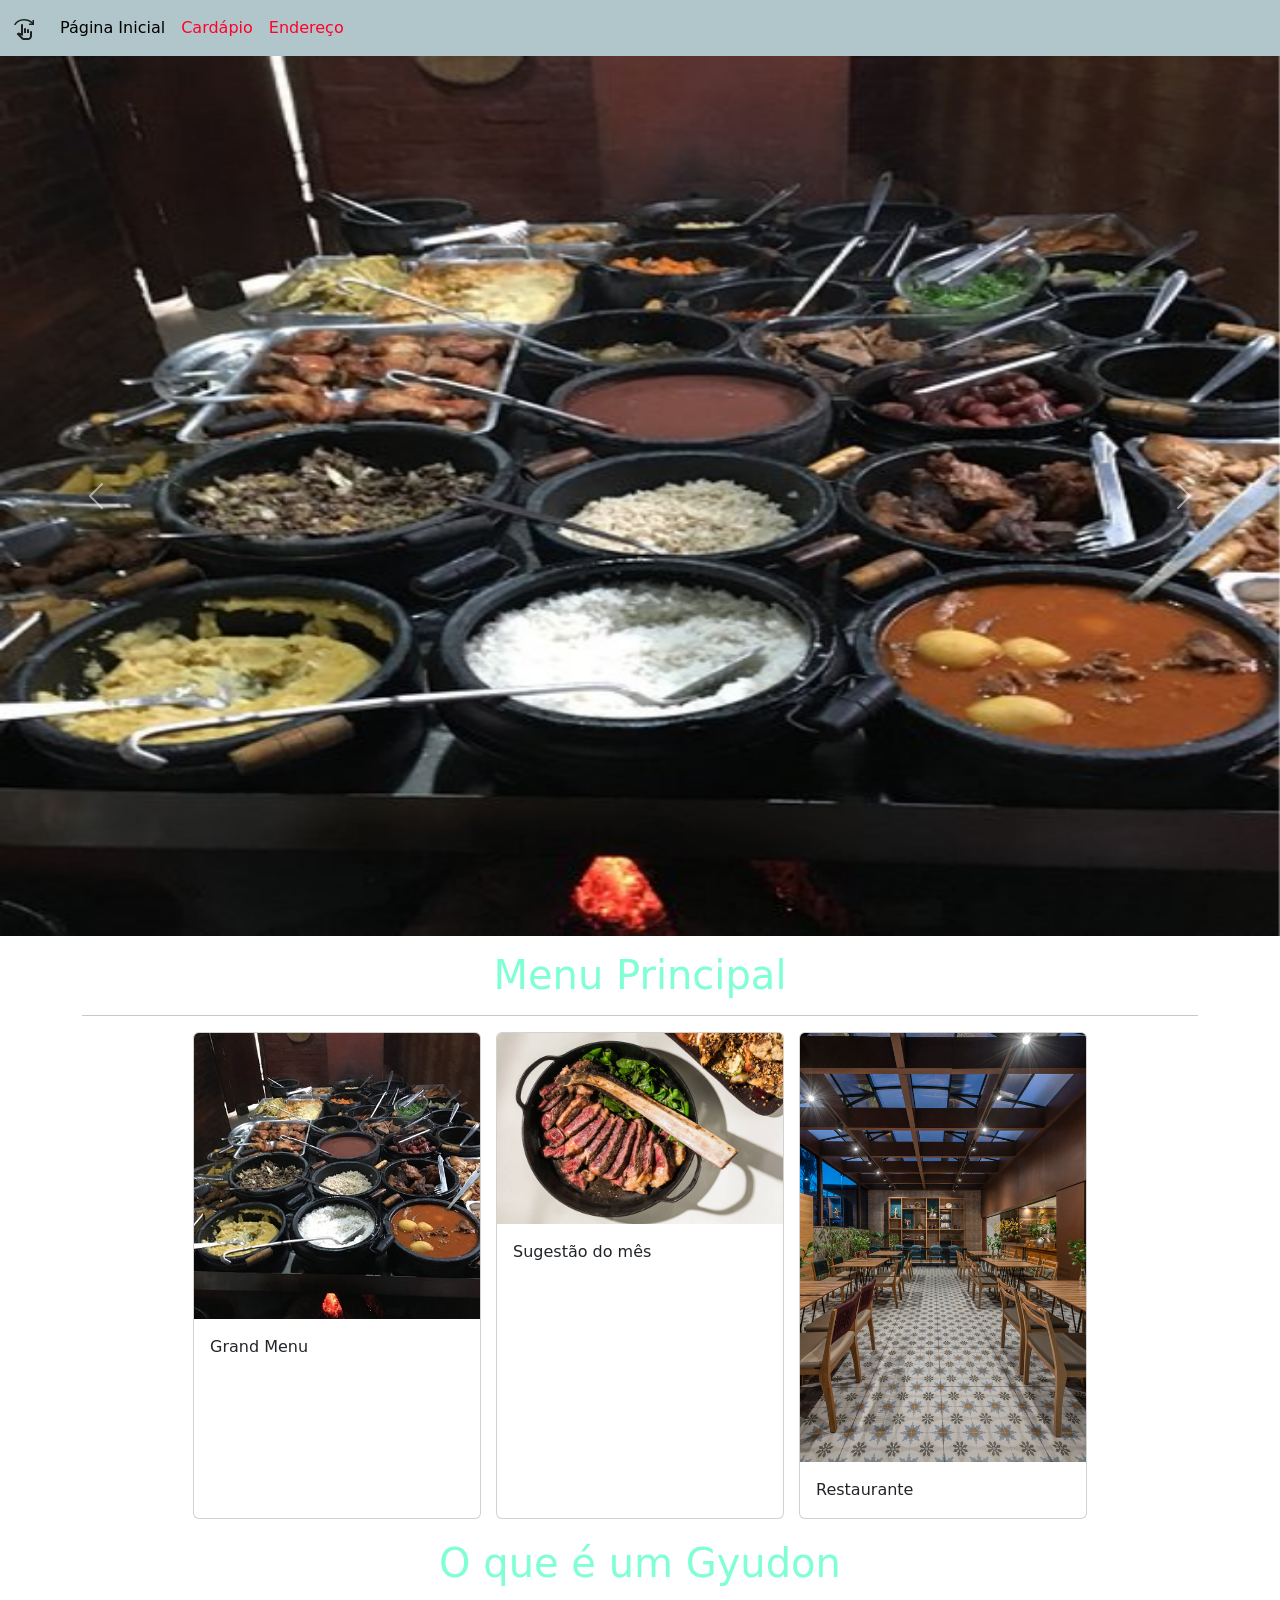
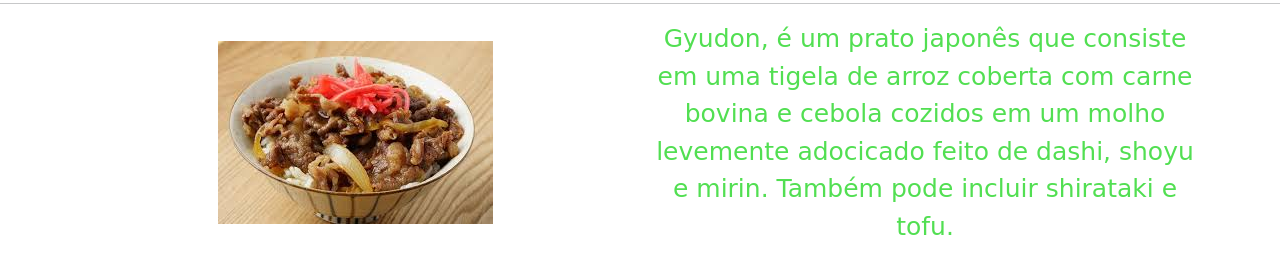
==== index.html @ 48f03727 "Exercício a fazer" ====
<!DOCTYPE html>
<html lang="en">
<head>
    <meta charset="UTF-8">
    <meta name="viewport" content="width=device-width, initial-scale=1.0">
    <title>Utilizando Boostrap</title>
    <!-- Link do CSS do Bootstrap -->
     <link href="https://cdn.jsdelivr.net/npm/bootstrap@5.3.8/dist/css/bootstrap.min.css" rel="stylesheet" integrity="sha384-sRIl4kxILFvY47J16cr9ZwB07vP4J8+LH7qKQnuqkuIAvNWLzeN8tE5YBujZqJLB" crossorigin="anonymous">
    <!-- CSS local-->
    <link rel="stylesheet" href="css/style.css">
</head>
<body>
    <!-- Link do JS do Bootstrap -->
    <script src="https://cdn.jsdelivr.net/npm/bootstrap@5.3.8/dist/js/bootstrap.bundle.min.js" integrity="sha384-FKyoEForCGlyvwx9Hj09JcYn3nv7wiPVlz7YYwJrWVcXK/BmnVDxM+D2scQbITxI" crossorigin="anonymous"></script>

    <nav class="navbar navbar-expand-lg bg-body-tertiary">
  <div class="container-fluid">
    <a class="navbar-brand" href="#"><svg xmlns="http://www.w3.org/2000/svg" height="24px" viewBox="0 -960 960 960" width="24px" fill="#1f1f1f"><path d="M473-80q-24 0-46-9t-39-26L184-320l30-31q16-16 37.5-21.5t42.5.5l66 19v-327q0-17 11.5-28.5T400-720q17 0 28.5 11.5T440-680v433l-97-27 102 102q5 5 12.5 8.5T473-160h167q33 0 56.5-23.5T720-240v-160q0-17 11.5-28.5T760-440q17 0 28.5 11.5T800-400v160q0 66-47 113T640-80H473Zm7-280v-160q0-17 11.5-28.5T520-560q17 0 28.5 11.5T560-520v160h-80Zm120 0v-120q0-17 11.5-28.5T640-520q17 0 28.5 11.5T680-480v120h-80ZM80-680q30-106 142-173t258-67q94 0 181 31t159 90v-81h60v200H680v-60h116q-66-58-147-89t-169-31q-118 0-208.5 48T143-680H80Zm500 400Z"/></svg></a>
    <button class="navbar-toggler" type="button" data-bs-toggle="collapse" data-bs-target="#navbarNavDropdown" aria-controls="navbarNavDropdown" aria-expanded="false" aria-label="Toggle navigation">
      <span class="navbar-toggler-icon"></span>
    </button>
    <div class="collapse navbar-collapse" id="navbarNavDropdown">
      <ul class="navbar-nav">
        <li class="nav-item">
          <a class="nav-link active" aria-current="page" href="index.html">Página Inicial</a>
        </li>
        <li class="nav-item">
          <a class="nav-link" href="cardapio.HTML">Cardápio</a>
        </li>
        <li class="nav-item">
          <a class="nav-link" href="endereco.HTML">Endereço</a>
        </li>
      </ul>
    </div>
  </div>
</nav>

<!-- Carousel -->
<div id="carouselExample" class="carousel slide">
  <div class="carousel-inner">
    <div class="carousel-item active">
      <img src="img/comida.jpg" height="880px" class="d-block w-100" alt="...">
    </div>
    <div class="carousel-item">
      <img src="img/picanha.jpg"  height="880px" class="d-block w-100" alt="...">
    </div>
    <div class="carousel-item">
      <img src="img/restaurante.jpg"  height="880px" class="d-block w-100" alt="...">
    </div>
  </div>
  <button class="carousel-control-prev" type="button" data-bs-target="#carouselExample" data-bs-slide="prev">
    <span class="carousel-control-prev-icon" aria-hidden="true"></span>
    <span class="visually-hidden">Previous</span>
  </button>
  <button class="carousel-control-next" type="button" data-bs-target="#carouselExample" data-bs-slide="next">
    <span class="carousel-control-next-icon" aria-hidden="true"></span>
    <span class="visually-hidden">Next</span>
  </button>
</div>

<!-- Cards -->
<div class ="container">
  <h1>Menu Principal</h1> 
<hr>

<div class="cards">
<div class="card" style="width: 18rem;">
  <img src="img/comida.jpg" class="card-img-top" alt="...">
  <div class="card-body">
    <p class="card-text">Grand Menu</p>
  </div>
</div>

<div class="card" style="width: 18rem;">
  <img src="img/picanha.jpg" class="card-img-top" alt="...">
  <div class="card-body">
    <p class="card-text">Sugestão do mês</p>
  </div>
</div>

<div class="card" style="width: 18rem;">
  <img src="img/restaurante.jpg" class="card-img-top" alt="...">
  <div class="card-body">
    <p class="card-text">Restaurante</p>
  </div>
</div>
</div>

</div>

<!-- Grid com duas colunas -->

<h1>O que é um Gyudon</h1>
<hr>

<div class="container text-center">
  <div class="row">
    <div class="col">
      <img src="img/gyudon.jpg">
    </div>
    <div class="col">
      Gyudon, é um prato japonês que consiste em uma tigela de arroz coberta com carne bovina e cebola cozidos em um molho levemente adocicado feito de dashi, shoyu e mirin. Também pode incluir shirataki e tofu.
    </div>
  </div>
</div>

<br>


</body>
</html>
---- css/style.css ----
.bg-body-tertiary{
    background-color:rgb(177, 198, 202) !important;
}
.nav-link{
color:rgb(255, 0, 43)
}
.nav-link:hover{
color:rgb(0, 0, 255);
}

h1{
    text-align:center;
    margin-top:15px;
    color:aquamarine;
}

.cards{
    display:flex;
    justify-content:center;
    gap:15px;
    margin-bottom: 20px;
}

.row{
    display:flex;
    align-items:center;
    font-size:25px;
    color:rgb(82, 223, 82);
}
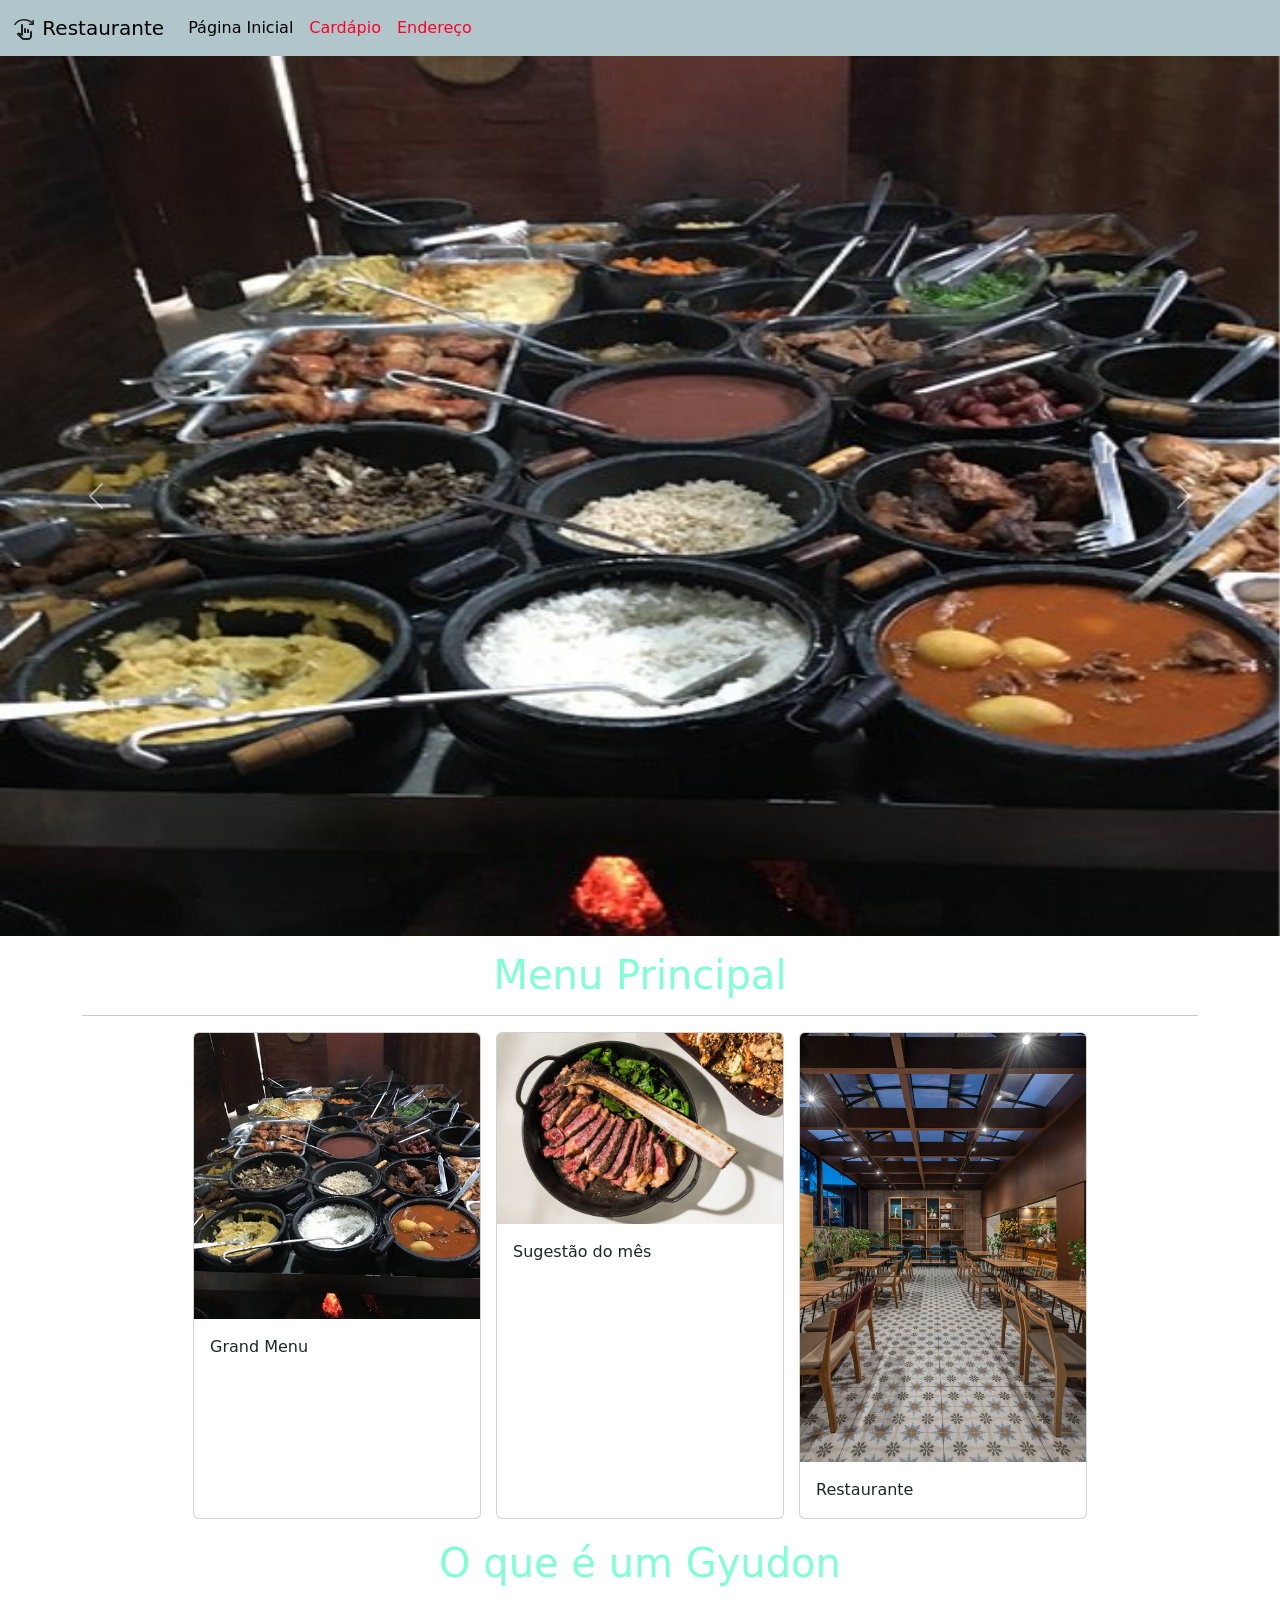
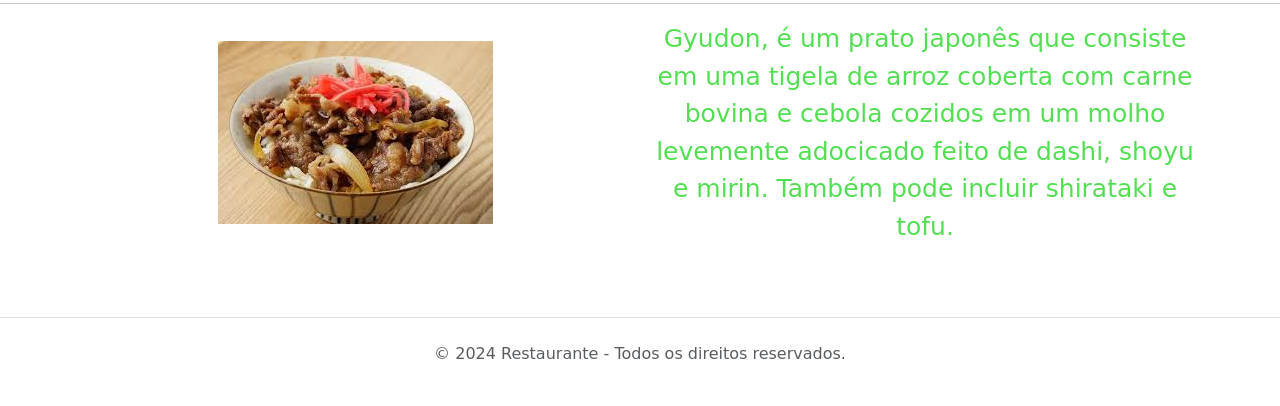
==== commit 3db0dc3d: "Exercício finalizado" ====
--- a/index.html
+++ b/index.html
@@ -15,7 +15,7 @@
 
     <nav class="navbar navbar-expand-lg bg-body-tertiary">
   <div class="container-fluid">
-    <a class="navbar-brand" href="#"><svg xmlns="http://www.w3.org/2000/svg" height="24px" viewBox="0 -960 960 960" width="24px" fill="#1f1f1f"><path d="M473-80q-24 0-46-9t-39-26L184-320l30-31q16-16 37.5-21.5t42.5.5l66 19v-327q0-17 11.5-28.5T400-720q17 0 28.5 11.5T440-680v433l-97-27 102 102q5 5 12.5 8.5T473-160h167q33 0 56.5-23.5T720-240v-160q0-17 11.5-28.5T760-440q17 0 28.5 11.5T800-400v160q0 66-47 113T640-80H473Zm7-280v-160q0-17 11.5-28.5T520-560q17 0 28.5 11.5T560-520v160h-80Zm120 0v-120q0-17 11.5-28.5T640-520q17 0 28.5 11.5T680-480v120h-80ZM80-680q30-106 142-173t258-67q94 0 181 31t159 90v-81h60v200H680v-60h116q-66-58-147-89t-169-31q-118 0-208.5 48T143-680H80Zm500 400Z"/></svg></a>
+    <a class="navbar-brand" href="#"><svg xmlns="http://www.w3.org/2000/svg" height="24px" viewBox="0 -960 960 960" width="24px" fill="#1f1f1f"><path d="M473-80q-24 0-46-9t-39-26L184-320l30-31q16-16 37.5-21.5t42.5.5l66 19v-327q0-17 11.5-28.5T400-720q17 0 28.5 11.5T440-680v433l-97-27 102 102q5 5 12.5 8.5T473-160h167q33 0 56.5-23.5T720-240v-160q0-17 11.5-28.5T760-440q17 0 28.5 11.5T800-400v160q0 66-47 113T640-80H473Zm7-280v-160q0-17 11.5-28.5T520-560q17 0 28.5 11.5T560-520v160h-80Zm120 0v-120q0-17 11.5-28.5T640-520q17 0 28.5 11.5T680-480v120h-80ZM80-680q30-106 142-173t258-67q94 0 181 31t159 90v-81h60v200H680v-60h116q-66-58-147-89t-169-31q-118 0-208.5 48T143-680H80Zm500 400Z"/></svg> Restaurante</a>
     <button class="navbar-toggler" type="button" data-bs-toggle="collapse" data-bs-target="#navbarNavDropdown" aria-controls="navbarNavDropdown" aria-expanded="false" aria-label="Toggle navigation">
       <span class="navbar-toggler-icon"></span>
     </button>
@@ -39,7 +39,7 @@
 <div id="carouselExample" class="carousel slide">
   <div class="carousel-inner">
     <div class="carousel-item active">
-      <img src="img/comida.jpg" height="880px" class="d-block w-100" alt="...">
+      <img src="img/comida.jpg" height="880px"  class="d-block w-100" alt="...">
     </div>
     <div class="carousel-item">
       <img src="img/picanha.jpg"  height="880px" class="d-block w-100" alt="...">
@@ -50,11 +50,11 @@
   </div>
   <button class="carousel-control-prev" type="button" data-bs-target="#carouselExample" data-bs-slide="prev">
     <span class="carousel-control-prev-icon" aria-hidden="true"></span>
-    <span class="visually-hidden">Previous</span>
+    <span class="visually-hidden">Anterior</span>
   </button>
   <button class="carousel-control-next" type="button" data-bs-target="#carouselExample" data-bs-slide="next">
     <span class="carousel-control-next-icon" aria-hidden="true"></span>
-    <span class="visually-hidden">Next</span>
+    <span class="visually-hidden">Próximo</span>
   </button>
 </div>
 
@@ -106,6 +106,10 @@
 
 <br>
 
+<footer class="text-center py-4 text-muted border-top mt-5">
+  <p>&copy; 2024 Restaurante - Todos os direitos reservados.</p>
+</footer>
+
 
 </body>
 </html>
--- a/css/style.css
+++ b/css/style.css
@@ -26,4 +26,8 @@
     align-items:center;
     font-size:25px;
     color:rgb(82, 223, 82);
+}
+
+#p1{
+    font-weight:bold;
 }
